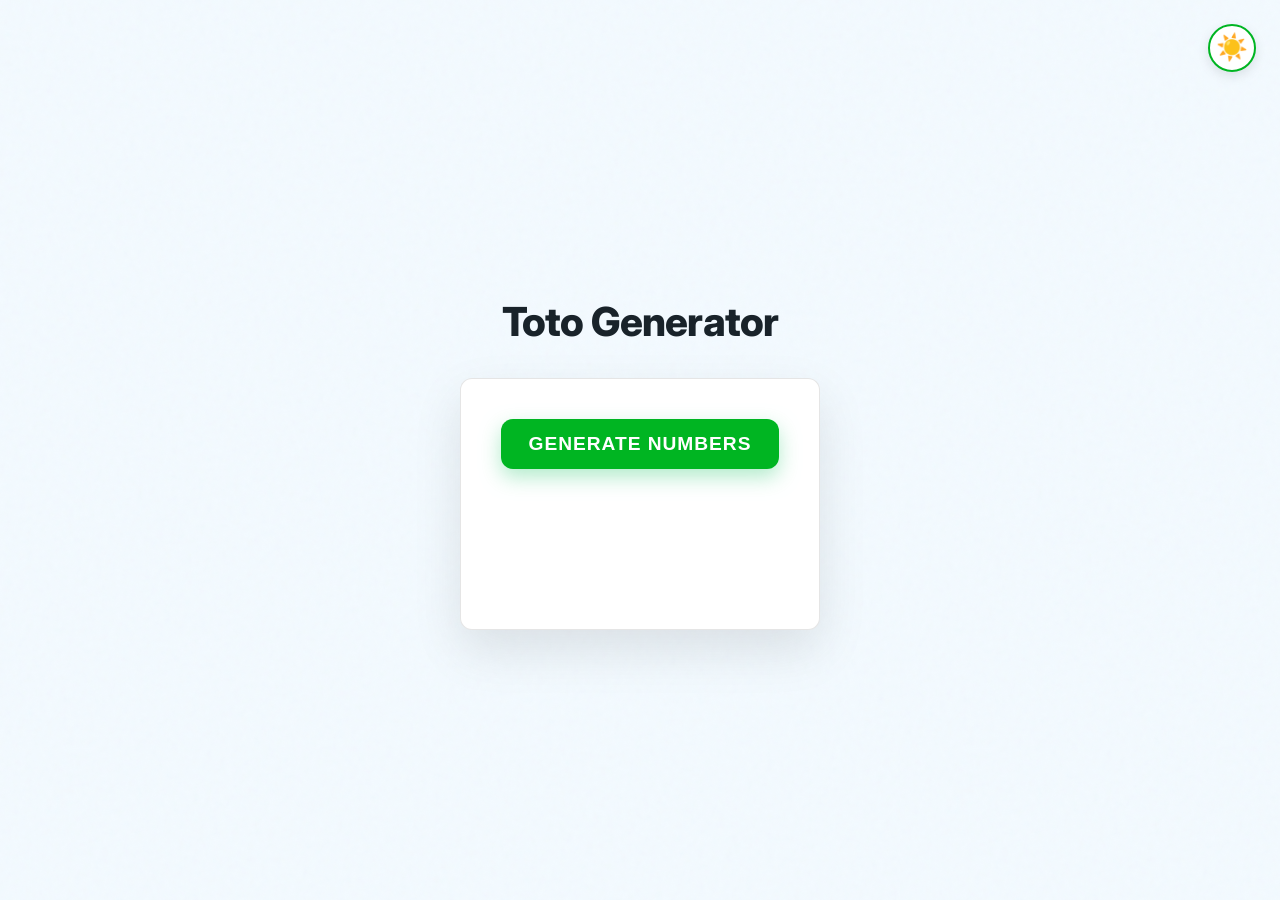
==== index.html @ 2fffd9ce "Implement Day/Night mode and enhance UI for Toto Generator" ====
<!DOCTYPE html>
<html lang="en">
<head>
  <meta charset="UTF-8">
  <meta name="viewport" content="width=device-width, initial-scale=1.0">
  <title>Toto Generator | Day & Night</title>
  <meta name="description" content="A modern Toto random number generator with Day and Night mode.">
  <link rel="stylesheet" href="style.css">
  <link rel="preconnect" href="https://fonts.googleapis.com">
  <link rel="preconnect" href="https://fonts.gstatic.com" crossorigin>
  <link href="https://fonts.googleapis.com/css2?family=Inter:wght@400;600;800&display=swap" rel="stylesheet">
  <script src="main.js" defer></script>
</head>
<body>
  <div class="theme-switch-container">
    <theme-toggle></theme-toggle>
  </div>
  
  <header>
    <h1>Toto Generator</h1>
  </header>

  <main>
    <toto-generator></toto-generator>
  </main>
</body>
</html>
---- style.css ----
:root {
  /* Color Palette - Light Mode (Default) */
  --bg-color: oklch(98% 0.01 240);
  --text-color: oklch(25% 0.02 240);
  --primary-color: oklch(65% 0.25 150);
  --primary-hover: oklch(60% 0.25 150);
  --card-bg: oklch(100% 0 0);
  --shadow-color: rgba(0, 0, 0, 0.1);
  --glow-color: oklch(70% 0.2 150 / 0.3);
  --number-bg: oklch(95% 0.01 240);
  
  /* UI Elements */
  --border-radius: 12px;
  --transition-speed: 0.3s;
}

[data-theme="dark"] {
  --bg-color: oklch(15% 0.02 240);
  --text-color: oklch(95% 0.01 240);
  --primary-color: oklch(75% 0.2 150);
  --primary-hover: oklch(80% 0.2 150);
  --card-bg: oklch(20% 0.03 240);
  --shadow-color: rgba(0, 0, 0, 0.5);
  --glow-color: oklch(75% 0.2 150 / 0.5);
  --number-bg: oklch(25% 0.03 240);
}

body {
  font-family: 'Inter', -apple-system, BlinkMacSystemFont, "Segoe UI", Roboto, Helvetica, Arial, sans-serif;
  display: flex;
  flex-direction: column;
  align-items: center;
  justify-content: center;
  min-height: 100vh;
  margin: 0;
  background-color: var(--bg-color);
  color: var(--text-color);
  text-align: center;
  transition: background-color var(--transition-speed), color var(--transition-speed);
  position: relative;
  overflow-x: hidden;
}

/* Subtle Noise Texture */
body::before {
  content: "";
  position: fixed;
  top: 0;
  left: 0;
  width: 100%;
  height: 100%;
  opacity: 0.03;
  z-index: -1;
  pointer-events: none;
  background-image: url("data:image/svg+xml,%3Csvg viewBox='0 0 200 200' xmlns='http://www.w3.org/2000/svg'%3E%3Cfilter id='noiseFilter'%3E%3CfeTurbulence type='fractalNoise' baseFrequency='0.65' numOctaves='3' stitchTiles='stitch'/%3E%3C/filter%3E%3Crect width='100%25' height='100%25' filter='url(%23noiseFilter)'/%3E%3C/svg%3E");
}

h1 {
  margin-bottom: 2rem;
  font-weight: 800;
  letter-spacing: -0.02em;
  font-size: 2.5rem;
}

.theme-switch-container {
  position: fixed;
  top: 24px;
  right: 24px;
  z-index: 10000;
  width: 48px;
  height: 48px;
  display: flex;
  align-items: center;
  justify-content: center;
}

theme-toggle {
  display: block;
  width: 48px;
  height: 48px;
}

/* Reusable styles for the Web Component to inherit */
toto-generator {
  --comp-primary: var(--primary-color);
  --comp-primary-hover: var(--primary-hover);
  --comp-card-bg: var(--card-bg);
  --comp-text: var(--text-color);
  --comp-shadow: var(--shadow-color);
  --comp-glow: var(--glow-color);
  --comp-number-bg: var(--number-bg);
}
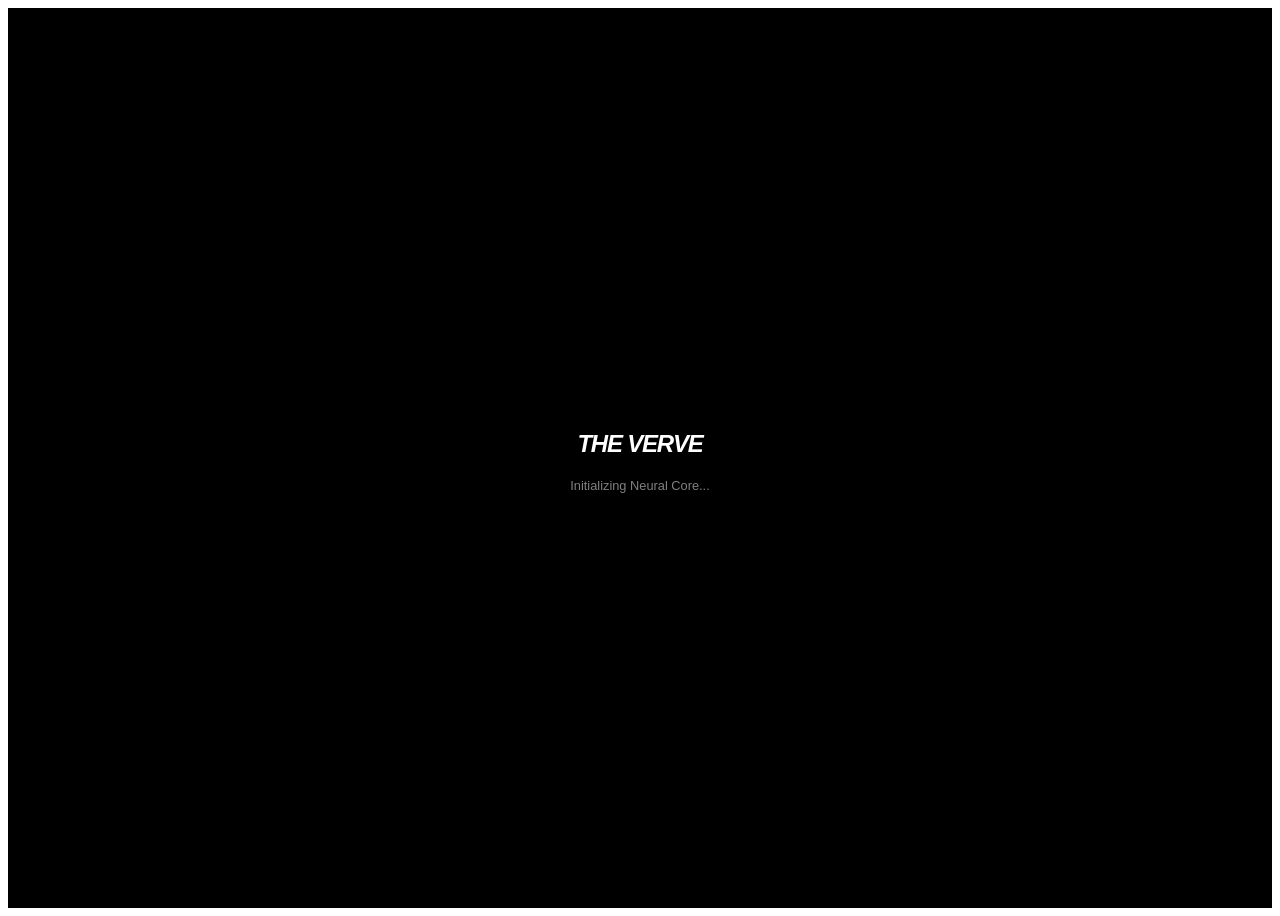
==== commit c100e27e: "Complete overhaul: Transition to React/Vite, 'The Verve' branding, AI Analysis integration, and Disq" ====
--- a/index.html
+++ b/index.html
@@ -1,27 +1,20 @@
-<!DOCTYPE html>
+<!doctype html>
 <html lang="en">
-<head>
-  <meta charset="UTF-8">
-  <meta name="viewport" content="width=device-width, initial-scale=1.0">
-  <title>Toto Generator | Day & Night</title>
-  <meta name="description" content="A modern Toto random number generator with Day and Night mode.">
-  <link rel="stylesheet" href="style.css">
-  <link rel="preconnect" href="https://fonts.googleapis.com">
-  <link rel="preconnect" href="https://fonts.gstatic.com" crossorigin>
-  <link href="https://fonts.googleapis.com/css2?family=Inter:wght@400;600;800&display=swap" rel="stylesheet">
-  <script src="main.js" defer></script>
-</head>
-<body>
-  <div class="theme-switch-container">
-    <theme-toggle></theme-toggle>
-  </div>
-  
-  <header>
-    <h1>Toto Generator</h1>
-  </header>
+  <head>
+    <meta charset="UTF-8" />
+    <meta name="viewport" content="width=device-width, initial-scale=1.0" />
+    <title>The Verve | High-Intensity Editorial</title>
+  </head>
+  <body>
+    <div id="root">
+      <div style="font-family: sans-serif; display: flex; align-items: center; justify-content: center; height: 100vh; background: #000; color: #fff;">
+        <div style="text-align: center;">
+          <h2 style="font-style: italic; font-weight: 800; letter-spacing: -0.05em; text-transform: uppercase;">THE VERVE</h2>
+          <p style="font-size: 0.8rem; opacity: 0.5;">Initializing Neural Core...</p>
+        </div>
+      </div>
+    </div>
+    <script type="module" src="/src/main.tsx"></script>
+  </body>
+</html>
 
-  <main>
-    <toto-generator></toto-generator>
-  </main>
-</body>
-</html>
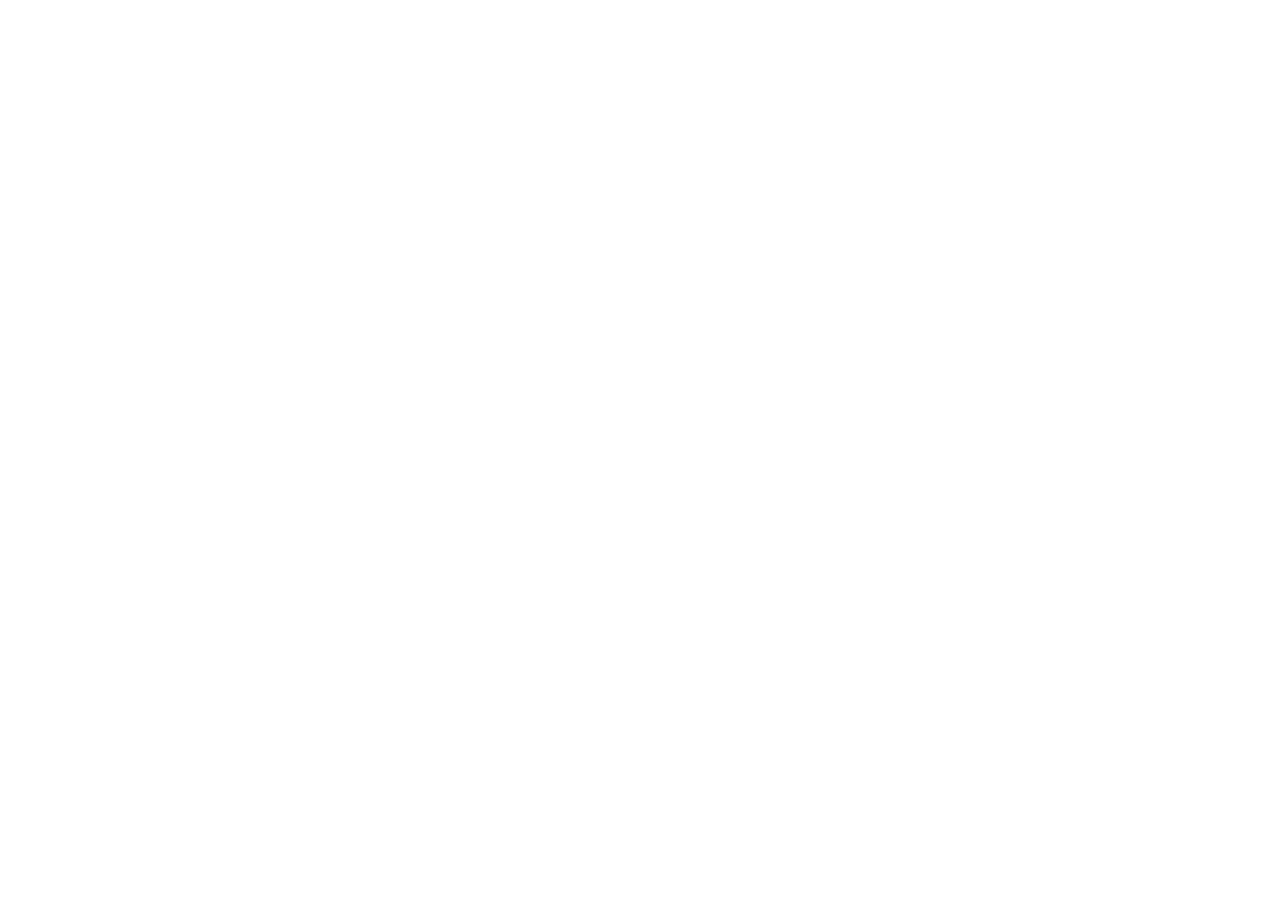
==== commit 8176940c: "Simplify: Remove loading screen and debug logs for production" ====
--- a/index.html
+++ b/index.html
@@ -6,15 +6,8 @@
     <title>The Verve | High-Intensity Editorial</title>
   </head>
   <body>
-    <div id="root">
-      <div style="font-family: sans-serif; display: flex; align-items: center; justify-content: center; height: 100vh; background: #000; color: #fff;">
-        <div style="text-align: center;">
-          <h2 style="font-style: italic; font-weight: 800; letter-spacing: -0.05em; text-transform: uppercase;">THE VERVE</h2>
-          <p style="font-size: 0.8rem; opacity: 0.5;">Initializing Neural Core...</p>
-        </div>
-      </div>
-    </div>
-    <script type="module" src="/src/main.tsx"></script>
+    <div id="root"></div>
+    <script type="module" src="./src/main.tsx"></script>
   </body>
 </html>
 
